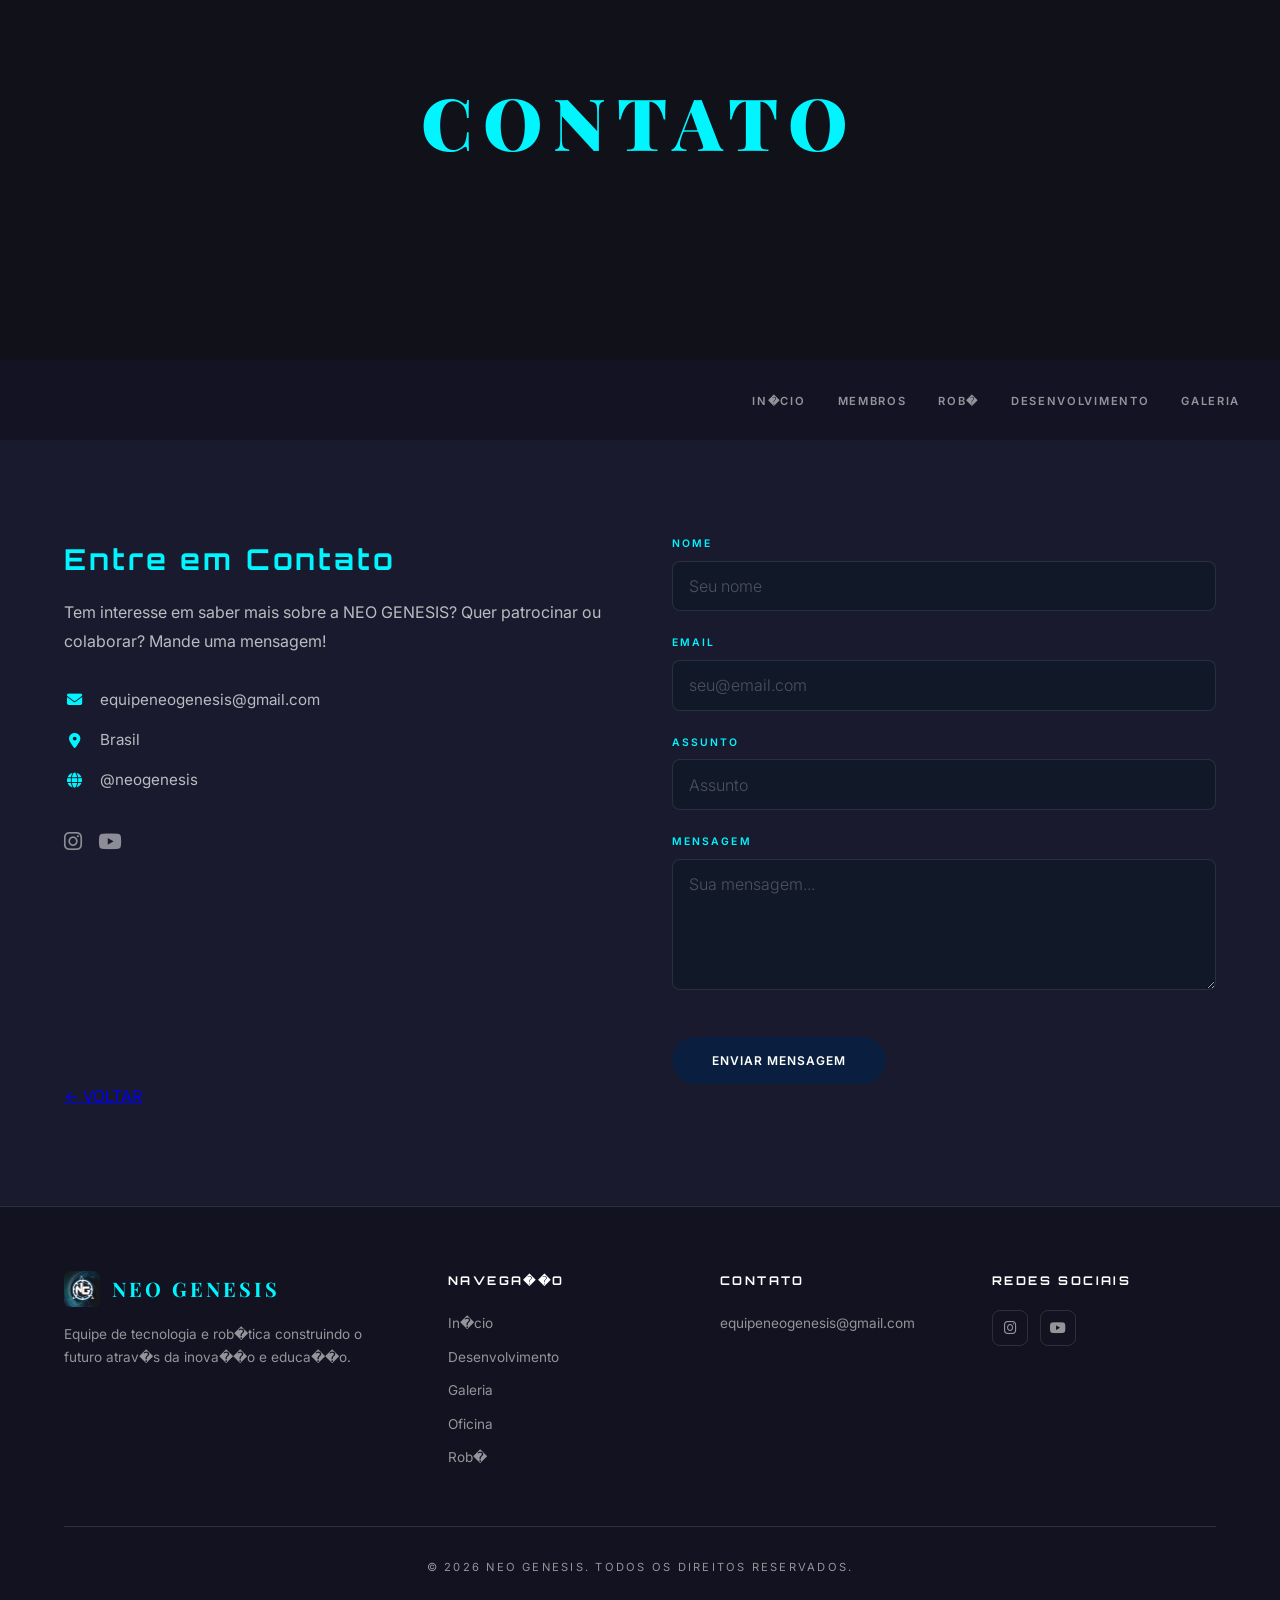
==== pages/contato.html @ 218f6152 "Reapply "refactor: nova estrutura de pastas padrao web" This reverts commit 57675aaec027ed629d80569b" ====
<!DOCTYPE html>
<html lang="pt-BR">
<head>
  <meta charset="UTF-8">
  <meta name="viewport" content="width=device-width, initial-scale=1.0">
  <meta name="description" content="Neo Genesis - Contato">
  <meta property="og:title" content="Neo Genesis">
  <meta property="og:description" content="Equipe de Rob�tica Competitiva">
  <meta property="og:type" content="website">
  <title>NEO GENESIS � Contato</title>
  <link rel="icon" href="../assets/images/logo.jpeg">

  <link rel="preconnect" href="https://fonts.googleapis.com">
  <link rel="preconnect" href="https://fonts.gstatic.com" crossorigin>
  <link rel="preconnect" href="https://cdnjs.cloudflare.com">
  <link href="https://fonts.googleapis.com/css2?family=Playfair+Display:wght@700;900&family=Inter:wght@300;400;600;700&family=Orbitron:wght@400;700;900&family=Exo+2:wght@300;400;600&display=swap" rel="stylesheet">

  <link rel="stylesheet" href="https://cdnjs.cloudflare.com/ajax/libs/font-awesome/6.5.1/css/all.min.css" crossorigin="anonymous">

  <link rel="stylesheet" href="../src/css/inner.css">
  <link rel="stylesheet" href="../src/css/navbar.css">
  <link rel="stylesheet" href="../src/css/contato.css">
</head>
<body>

  <a href="../index.html" class="skip-link">Voltar ao in�cio</a>

  <section class="page-header">
    <div class="page-header-content">
      <h1 data-animate="up">CONTATO</h1>
    </div>
  </section>
  <header class="navbar" id="navbar">
    <div class="navbar-container">
      <nav class="nav-links-wrapper" aria-label="Navega��o principal">
        <ul class="nav-links">
          <li><a href="../index.html" target="_self" class="nav-link">In�cio</a></li>
          <li><a href="membros.html" target="_self" class="nav-link">Membros</a></li>
          <li><a href="robo.html" target="_self" class="nav-link">Rob�</a></li>
          <li><a href="desenvolvimento.html" target="_self" class="nav-link">Desenvolvimento</a></li>
           <li><a href="galeria.html" target="_self" class="nav-link">Galeria</a></li>
        </ul>
      </nav>
      <button class="menu-toggle" id="hamburger" aria-label="Abrir menu" aria-expanded="false">
        <span class="hamburger-icon">?</span>
      </button>
    </div>
  </header>

  <main>
    <section class="page-content">
      <div class="container">
        <div class="contato-layout">
          <div class="contato-info">
            <h2 class="contato-titulo" data-animate="left">Entre em Contato</h2>
            <p class="contato-desc">Tem interesse em saber mais sobre a NEO GENESIS? Quer patrocinar ou colaborar? Mande uma mensagem!</p>
            <div class="contato-detalhes">
              <div class="contato-item">
                <i class="fas fa-envelope"></i>
                <a href="mailto:equipeneogenesis@gmail.com" style="color: inherit; text-decoration: none;">equipeneogenesis@gmail.com</a>
              </div>
              <div class="contato-item">
                <i class="fas fa-map-marker-alt"></i>
                <span>Brasil</span>
              </div>
              <div class="contato-item">
                <i class="fas fa-globe"></i>
                <span>@neogenesis</span>
              </div>
            </div>
            <div class="contato-social">
              <a href="https://www.instagram.com/team.neogenesis/" aria-label="Instagram"><i class="fab fa-instagram"></i></a>
              <a href="#" aria-label="YouTube"><i class="fab fa-youtube"></i></a>
            </div>
          </div>
          <div class="contato-form-wrapper">
            <form class="contact-form" action="https://formsubmit.co/equipeneogenesis@gmail.com" method="POST">
              <input type="hidden" name="_captcha" value="false">
              <input type="hidden" name="_template" value="box">
              <div class="form-group">
                <label for="nome" class="form-label">Nome</label>
                <input type="text" id="nome" name="nome" class="form-input" placeholder="Seu nome" required>
              </div>
              <div class="form-group">
                <label for="email" class="form-label">Email</label>
                <input type="email" id="email" name="email" class="form-input" placeholder="seu@email.com" required>
              </div>
              <div class="form-group">
                <label for="assunto" class="form-label">Assunto</label>
                <input type="text" id="assunto" name="assunto" class="form-input" placeholder="Assunto">
              </div>
              <div class="form-group">
                <label for="mensagem" class="form-label">Mensagem</label>
                <textarea id="mensagem" name="mensagem" class="form-input form-textarea" placeholder="Sua mensagem..." rows="5" required></textarea>
              </div>
              <button type="submit" class="form-btn">ENVIAR MENSAGEM</button>
            </form>
          </div>
        </div>

        <div class="btn-voltar-wrapper">
          <a href="../index.html" class="btn-voltar">&larr; VOLTAR</a>
        </div>
      </div>
    </section>
  </main>

  <script defer src="../src/js/main.js"></script>
  <script defer src="../src/js/navbar.js"></script>
  <script defer src="../src/js/form-contato.js"></script>
    <footer class="footer">
      <div class="container">
        <div class="footer__grid">
          <div class="footer__brand">
            <a href="../index.html" class="footer__logo" aria-label="Ir para o in�cio">
              <img loading="lazy" src="../assets/images/logo.jpeg" alt="NEO GENESIS" class="footer__logo-img">
              <span class="footer__logo-text">NEO GENESIS</span>
            </a>
            <p class="footer__desc">Equipe de tecnologia e rob�tica construindo o futuro atrav�s da inova��o e educa��o.</p>
          </div>
          <nav class="footer__col" aria-label="Links r�pidos">
            <h4 class="footer__title">Navega��o</h4>
            <ul class="footer__list">
              <li><a href="../index.html">In�cio</a></li>
              <li><a href="desenvolvimento.html">Desenvolvimento</a></li>
              <li><a href="galeria.html">Galeria</a></li>
              <li><a href="oficina.html">Oficina</a></li>
              <li><a href="robo.html">Rob�</a></li>
            </ul>
          </nav>
          <div class="footer__col">
            <h4 class="footer__title">Contato</h4>
            <ul class="footer__list">
              <li><a href="mailto:equipeneogenesis@gmail.com">equipeneogenesis@gmail.com</a></li>
            </ul>
          </div>
          <div class="footer__col">
            <h4 class="footer__title">Redes Sociais</h4>
            <div class="footer__social">
              <a href="https://www.instagram.com/team.neogenesis/" aria-label="Instagram" target="_blank" rel="noopener"><i class="fab fa-instagram"></i></a>
              <a href="#" aria-label="YouTube" target="_blank" rel="noopener"><i class="fab fa-youtube"></i></a>
            </div>
          </div>
        </div>
        <div class="footer__bottom">
          <p>&copy; 2026 NEO GENESIS. Todos os direitos reservados.</p>
        </div>
      </div>
    </footer>
</body>
</html>
---- src/css/inner.css ----
@font-face {
  font-family: 'Supercharge';
  src: url('../assets/fonts/supercharge.ttf') format('truetype');
  font-weight: normal;
  font-style: normal;
  font-display: swap;
}

@font-face {
  font-family: 'Supercharge';
  src: url('../assets/fonts/superchargestraight.ttf') format('truetype');
  font-weight: bold;
  font-style: normal;
  font-display: swap;
}

@font-face {
  font-family: 'Supercharge';
  src: url('../assets/fonts/superchargestraight.ttf') format('truetype');
  font-weight: 900;
  font-style: normal;
  font-display: swap;
}

:root {
  --clr-bg: #1a1a2e;
  --clr-bg-alt: #252540;
  --clr-neon: #00f5ff;
  --clr-text: #f0f4f8;
  --clr-text-muted: rgba(255,255,255,0.55);
  --clr-border: rgba(255,255,255,0.12);
  --clr-gray: #3a3a4e;
  --clr-overlay: rgba(20, 20, 35, 0.95);
  --ff-serif: 'Playfair Display', serif;
  --ff-sans: 'Inter', sans-serif;
  --max-w: 1200px;
  --navbar-h: 5rem;
  --gap-md: 3rem;
  --transition-cinematic: 1.2s cubic-bezier(0.19, 1, 0.22, 1);
}

*, *::before, *::after { margin: 0; padding: 0; box-sizing: border-box; }
ul { list-style: none; }
html {
  scroll-behavior: smooth;
  background: var(--clr-bg);
}
body {
  font-family: var(--ff-sans);
  background: var(--clr-bg);
  color: var(--clr-text);
  line-height: 1.6;
  -webkit-font-smoothing: antialiased;
}



.section {
  padding: 6rem 2rem;
  position: relative;
}
.section-content {
  width: min(100% - 4rem, var(--max-w));
  margin: 0 auto;
}
.container {
  width: min(100% - 4rem, var(--max-w));
  margin: 0 auto;
}
.section-title {
  font-family: 'Orbitron', sans-serif;
  font-size: clamp(2rem, 4vw, 2.8rem);
  font-weight: 900;
  color: var(--clr-neon);
  letter-spacing: 0.1em;
  text-transform: uppercase;
  position: relative;
  display: inline-block;
  margin-bottom: 1rem;
}
.section-title::after {
  content: '';
  display: block;
  width: 60px;
  height: 3px;
  background: var(--clr-neon);
  margin-top: 0.75rem;
}

.skip-link {
  position: absolute;
  top: -100%;
  left: 1rem;
  background: var(--clr-neon);
  color: #0a0a0a;
  padding: 0.5rem 1rem;
  z-index: 9999;
  border-radius: 4px;
  font-weight: 700;
  text-decoration: none;
}
.skip-link:focus { top: 1rem; }

/* ===== PAGE HEADER ===== */
.page-header {
  height: 40vh;
  display: flex;
  align-items: center;
  justify-content: center;
  position: relative;
  overflow: hidden;
}
.page-header::before {
  content: '';
  position: absolute;
  top: 0; left: 0; width: 100%; height: 100%;
  background: url('../assets/images/hero-bg.jpeg') center 30%/cover no-repeat;
}
.page-header::after {
  content: '';
  position: absolute;
  top: 0; left: 0; width: 100%; height: 100%;
  background: rgba(10, 10, 10, 0.55);
  z-index: 1;
}
.page-header-content {
  position: relative;
  z-index: 2;
  text-align: center;
}
.page-header-content h1 {
  font-family: 'Supercharge', var(--ff-serif);
  font-size: clamp(2.5rem, 6vw, 4.5rem);
  font-weight: 900;
  color: var(--clr-neon);
  letter-spacing: 0.15em;
}
.page-header + .navbar { position: relative; background: var(--clr-overlay); }
.page-header + .navbar .navbar-container { justify-content: flex-end; }
.page-header + .navbar.scrolled { background: var(--clr-overlay); height: var(--navbar-h); }
.page-content {
  padding: 6rem 2rem;
  min-height: 60vh;
}
.page-content .container {
  width: min(100% - 4rem, var(--max-w));
  margin: 0 auto;
}

/* ===== FOOTER ===== */
.footer {
  padding: 4rem 2rem 2rem;
  border-top: 1px solid var(--clr-border);
  background: rgba(0,0,0,0.3);
}
.footer__grid {
  display: grid;
  grid-template-columns: 1.5fr 1fr 1fr 1fr;
  gap: 3rem;
  max-width: var(--max-w);
  margin: 0 auto;
}
.footer__logo {
  display: flex;
  align-items: center;
  gap: 0.75rem;
  text-decoration: none;
  margin-bottom: 1rem;
}
.footer__logo-text {
  font-family: 'Supercharge', var(--ff-serif);
  font-size: 1.25rem;
  font-weight: 700;
  color: var(--clr-neon);
  letter-spacing: 0.15em;
}
.footer__logo-img {
  width: 36px;
  height: 36px;
  border-radius: 6px;
  object-fit: cover;
}
.footer__desc {
  font-size: 0.85rem;
  color: var(--clr-text-muted);
  line-height: 1.7;
  max-width: 300px;
}
.footer__title {
  font-family: 'Orbitron', sans-serif;
  font-size: 0.75rem;
  font-weight: 700;
  color: #ffffff;
  text-transform: uppercase;
  letter-spacing: 0.2em;
  margin-bottom: 1.25rem;
}
.footer__list { list-style: none; }
.footer__list li { margin-bottom: 0.5rem; }
.footer__list a {
  color: var(--clr-text-muted);
  text-decoration: none;
  font-size: 0.85rem;
  transition: color 0.3s ease;
}
.footer__list a:hover { color: var(--clr-neon); }
.footer__social { display: flex; gap: 12px; }
.footer__social a {
  display: flex;
  align-items: center;
  justify-content: center;
  width: 36px; height: 36px;
  border: 1px solid var(--clr-border);
  border-radius: 8px;
  color: var(--clr-text-muted);
  text-decoration: none;
  transition: all 0.3s ease;
  font-size: 0.9rem;
}
.footer__social a:hover {
  color: var(--clr-neon);
  border-color: var(--clr-neon);
  transform: translateY(-2px);
}
.footer__bottom {
  text-align: center;
  padding-top: 2rem;
  margin-top: 3rem;
  border-top: 1px solid var(--clr-border);
  font-size: 0.7rem;
  letter-spacing: 0.2em;
  color: var(--clr-text-muted);
  text-transform: uppercase;
  max-width: var(--max-w);
  margin-left: auto;
  margin-right: auto;
}

/* ===== CONTACT FORM ===== */
.contact-form { width: 100%; max-width: 480px; }
.form-group { margin-bottom: 1.5rem; }
.form-label { display: block; font-size: 0.65rem; letter-spacing: 0.2em; text-transform: uppercase; color: var(--clr-neon); margin-bottom: 0.5rem; font-weight: 600; }
.form-input { width: 100%; background: #111827; border: 1px solid rgba(255,255,255,0.1); border-radius: 8px; padding: 0.9rem 1rem; color: var(--clr-text); font-family: var(--ff-sans); font-size: 1rem; outline: none; transition: border-color 0.3s ease, box-shadow 0.3s ease; }
.form-input:focus { border-color: var(--clr-neon); box-shadow: 0 0 15px rgba(0, 217, 255, 0.15); }
.form-input::placeholder { color: rgba(255, 255, 255, 0.25); font-weight: 300; }
.form-textarea { resize: vertical; min-height: 80px; }
.form-btn { margin-top: 1rem; border: none; cursor: pointer; background: #0a1f3f; color: #ffffff; border-radius: 50px; padding: 16px 40px; font-size: 0.75rem; font-weight: 600; letter-spacing: 1px; text-transform: uppercase; font-family: 'Inter', sans-serif; transition: all 0.3s ease; }
.form-btn:hover { box-shadow: 0 0 20px rgba(10, 31, 63, 0.6); transform: translateY(-2px); }

/* ===== RESPONSIVE ===== */
@media (max-width: 768px) {
  .page-header { height: 30vh; }
  .page-content { padding: 3rem 1rem; }
  .footer { padding: 3rem 1rem 1.5rem; }
  .footer__grid { grid-template-columns: 1fr; gap: 2rem; }
  .footer__brand { text-align: center; }
  .footer__logo { justify-content: center; }
  .footer__desc { max-width: none; }
}

@media (max-width: 480px) {
  .page-header { height: 25vh; }
  .page-content { padding: 2rem 0.75rem; }
  .container { width: min(100% - 1.5rem, var(--max-w)); }
  .section-title { font-size: 1.4rem; }
  .page-header-content h1 { font-size: 1.8rem; }
  .footer { padding: 2rem 0.75rem 1rem; }
  .footer__grid { gap: 1.5rem; }
  .footer__bottom { font-size: 0.6rem; }
}
---- src/css/navbar.css ----
/* ===== NAVBAR - NEON ===== */
.navbar {
  position: fixed;
  top: 0;
  left: 0;
  width: 100%;
  height: var(--navbar-h);
  z-index: 1000;
  display: flex;
  align-items: center;
  transition: var(--transition-cinematic);
  background: transparent;
}

.navbar.scrolled {
  background: var(--clr-overlay);
  height: 4rem;
}

.navbar-container {
  width: min(100% - 4rem, var(--max-w));
  margin: 0 auto;
  display: flex;
  justify-content: space-between;
  align-items: center;
}

.logo {
  display: flex;
  align-items: center;
  gap: 0.75rem;
  text-decoration: none;
  border-bottom: none;
}

.logo-text {
  font-family: 'Supercharge', var(--ff-serif);
  font-size: 1.2rem;
  font-weight: 900;
  color: #ffffff;
  letter-spacing: 0.2em;
}

.logo-img {
  height: 50px;
  width: auto;
  border-radius: 12px;
  flex-shrink: 0;
}

.nav-links-wrapper {
  display: flex;
  align-items: center;
}

.nav-links {
  display: flex;
  gap: 2rem;
  align-items: center;
}

.menu-toggle {
  display: none;
  background: none;
  border: none;
  color: var(--clr-text);
  font-size: 1.5rem;
  cursor: pointer;
  padding: 0.5rem;
  transition: color 0.3s ease;
}

.menu-toggle:hover {
  color: var(--clr-neon);
}

.hamburger-icon {
  display: block;
}

.nav-link {
  font-size: 0.7rem;
  font-weight: 600;
  letter-spacing: 0.15em;
  text-transform: uppercase;
  color: var(--clr-text-muted);
  text-decoration: none;
  transition: color 0.3s ease, text-shadow 0.3s ease;
  position: relative;
  white-space: nowrap;
}

.nav-link.active {
  color: var(--clr-neon);
  text-shadow: 0 0 15px rgba(0, 217, 255, 0.8), 0 0 30px rgba(0, 217, 255, 0.4);
  animation: pulseGlow 1.5s ease-in-out infinite;
}
.nav-link:hover {
  color: var(--clr-neon);
  text-shadow: 0 0 8px rgba(0, 217, 255, 0.5);
}

@keyframes pulseGlow {
  0%, 100% { text-shadow: 0 0 10px rgba(0, 217, 255, 0.6); }
  50% { text-shadow: 0 0 20px rgba(0, 217, 255, 0.9), 0 0 40px rgba(0, 217, 255, 0.3); }
}

/* Mobile menu styles */
@media (max-width: 768px) {
  .menu-toggle {
    display: block;
    z-index: 1001;
  }

  .nav-links {
    display: none;
    position: fixed;
    top: 0;
    left: 0;
    width: 100%;
    height: 100vh;
    flex-direction: column;
    align-items: center;
    justify-content: center;
    gap: 3rem;
    background: var(--clr-overlay);
    z-index: 1000;
  }

  .nav-links.open { display: flex; }

  .nav-link { font-size: 1.2rem; }
}
---- src/css/contato.css ----
.contato-layout {
  display: grid;
  grid-template-columns: 1fr 1fr;
  gap: 4rem;
  align-items: start;
}
.contato-titulo {
  font-family: 'Orbitron', sans-serif;
  font-size: 1.8rem;
  color: #00f5ff;
  margin-bottom: 1rem;
  letter-spacing: 0.1em;
}
.contato-desc {
  color: rgba(255,255,255,0.7);
  line-height: 1.8;
  margin-bottom: 2rem;
}
.contato-detalhes {
  margin-bottom: 2rem;
}
.contato-item {
  display: flex;
  align-items: center;
  gap: 1rem;
  margin-bottom: 1rem;
  color: rgba(255,255,255,0.7);
  font-size: 0.95rem;
}
.contato-item i {
  color: #00f5ff;
  width: 20px;
  text-align: center;
}
.contato-social {
  display: flex;
  gap: 1rem;
}
.contato-social a {
  color: rgba(255,255,255,0.5);
  font-size: 1.3rem;
  transition: all 0.3s ease;
}
.contato-social a:hover {
  color: #00f5ff;
  transform: scale(1.2);
}
.contato-form-wrapper .contact-form {
  max-width: 100%;
}

.page-header {
  align-items: flex-start;
  padding-top: 4rem;
}

@media (max-width: 768px) {
  .contato-layout {
    grid-template-columns: 1fr;
    gap: 2rem;
  }
  .contato-form-wrapper .contact-form {
    max-width: 100%;
  }
  .contato-social {
    justify-content: center;
  }
  .contato-item {
    justify-content: center;
  }
}

@media (max-width: 480px) {
  .contato-titulo {
    font-size: 1.3rem;
  }
  .contato-desc {
    font-size: 0.85rem;
  }
}
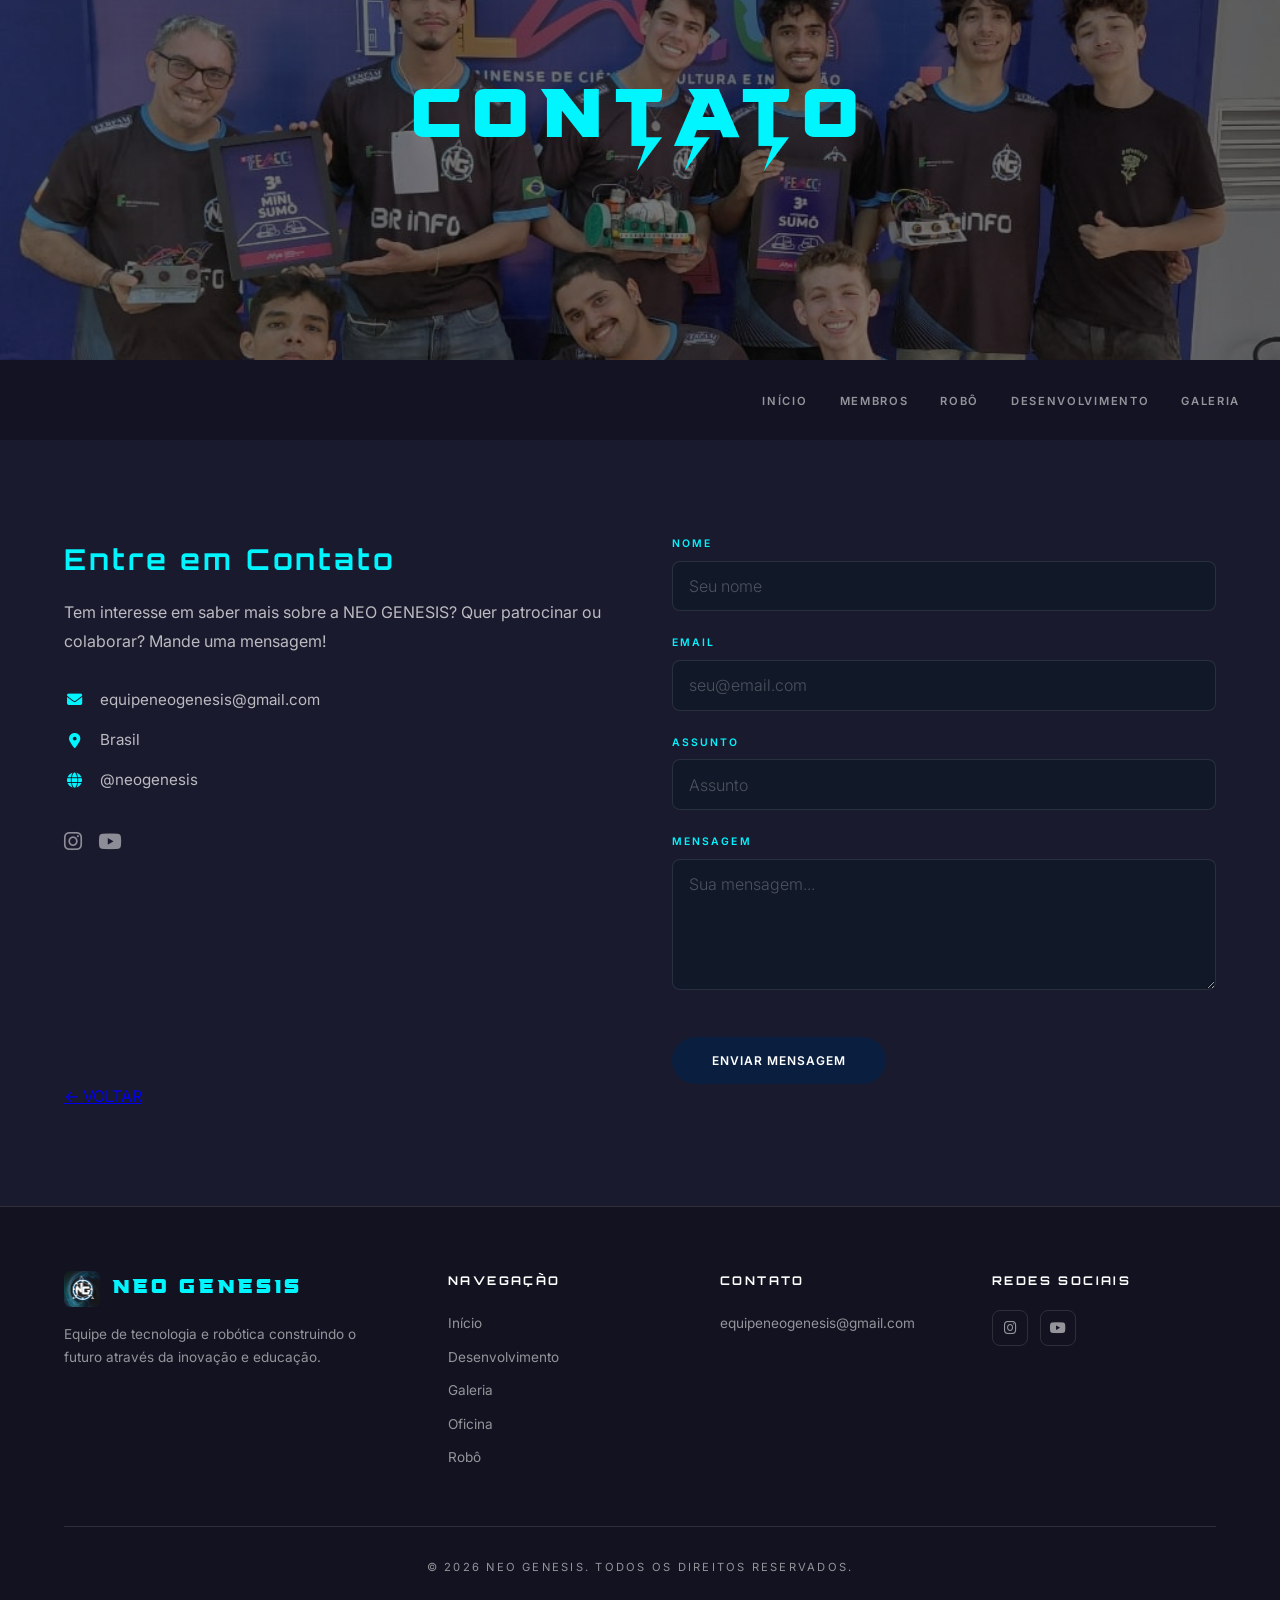
==== commit 4eebd8eb: "Revert "Reapply "refactor: nova estrutura de pastas padrao web"" This reverts commit 218f6152091276d" ====
--- a/pages/contato.html
+++ b/pages/contato.html
@@ -1,14 +1,14 @@
-<!DOCTYPE html>
+﻿<!DOCTYPE html>
 <html lang="pt-BR">
 <head>
   <meta charset="UTF-8">
   <meta name="viewport" content="width=device-width, initial-scale=1.0">
   <meta name="description" content="Neo Genesis - Contato">
   <meta property="og:title" content="Neo Genesis">
-  <meta property="og:description" content="Equipe de Rob�tica Competitiva">
+  <meta property="og:description" content="Equipe de Robótica Competitiva">
   <meta property="og:type" content="website">
-  <title>NEO GENESIS � Contato</title>
-  <link rel="icon" href="../assets/images/logo.jpeg">
+  <title>NEO GENESIS — Contato</title>
+  <link rel="icon" href="../4-recursos/imagens/logo.jpeg">
 
   <link rel="preconnect" href="https://fonts.googleapis.com">
   <link rel="preconnect" href="https://fonts.gstatic.com" crossorigin>
@@ -17,13 +17,13 @@
 
   <link rel="stylesheet" href="https://cdnjs.cloudflare.com/ajax/libs/font-awesome/6.5.1/css/all.min.css" crossorigin="anonymous">
 
-  <link rel="stylesheet" href="../src/css/inner.css">
-  <link rel="stylesheet" href="../src/css/navbar.css">
-  <link rel="stylesheet" href="../src/css/contato.css">
+  <link rel="stylesheet" href="../2-estilos/inner.css">
+  <link rel="stylesheet" href="../2-estilos/navbar.css">
+  <link rel="stylesheet" href="../2-estilos/contato.css">
 </head>
 <body>
 
-  <a href="../index.html" class="skip-link">Voltar ao in�cio</a>
+  <a href="../index.html" class="skip-link">Voltar ao início</a>
 
   <section class="page-header">
     <div class="page-header-content">
@@ -32,17 +32,17 @@
   </section>
   <header class="navbar" id="navbar">
     <div class="navbar-container">
-      <nav class="nav-links-wrapper" aria-label="Navega��o principal">
+      <nav class="nav-links-wrapper" aria-label="Navegação principal">
         <ul class="nav-links">
-          <li><a href="../index.html" target="_self" class="nav-link">In�cio</a></li>
+          <li><a href="../index.html" target="_self" class="nav-link">Início</a></li>
           <li><a href="membros.html" target="_self" class="nav-link">Membros</a></li>
-          <li><a href="robo.html" target="_self" class="nav-link">Rob�</a></li>
+          <li><a href="robo.html" target="_self" class="nav-link">Robô</a></li>
           <li><a href="desenvolvimento.html" target="_self" class="nav-link">Desenvolvimento</a></li>
            <li><a href="galeria.html" target="_self" class="nav-link">Galeria</a></li>
         </ul>
       </nav>
       <button class="menu-toggle" id="hamburger" aria-label="Abrir menu" aria-expanded="false">
-        <span class="hamburger-icon">?</span>
+        <span class="hamburger-icon">☰</span>
       </button>
     </div>
   </header>
@@ -105,27 +105,27 @@
     </section>
   </main>
 
-  <script defer src="../src/js/main.js"></script>
-  <script defer src="../src/js/navbar.js"></script>
-  <script defer src="../src/js/form-contato.js"></script>
+  <script defer src="../3-scripts/main.js"></script>
+  <script defer src="../3-scripts/navbar.js"></script>
+  <script defer src="../3-scripts/form-contato.js"></script>
     <footer class="footer">
       <div class="container">
         <div class="footer__grid">
           <div class="footer__brand">
-            <a href="../index.html" class="footer__logo" aria-label="Ir para o in�cio">
-              <img loading="lazy" src="../assets/images/logo.jpeg" alt="NEO GENESIS" class="footer__logo-img">
+            <a href="../index.html" class="footer__logo" aria-label="Ir para o início">
+              <img loading="lazy" src="../4-recursos/imagens/logo.jpeg" alt="NEO GENESIS" class="footer__logo-img">
               <span class="footer__logo-text">NEO GENESIS</span>
             </a>
-            <p class="footer__desc">Equipe de tecnologia e rob�tica construindo o futuro atrav�s da inova��o e educa��o.</p>
+            <p class="footer__desc">Equipe de tecnologia e robótica construindo o futuro através da inovação e educação.</p>
           </div>
-          <nav class="footer__col" aria-label="Links r�pidos">
-            <h4 class="footer__title">Navega��o</h4>
+          <nav class="footer__col" aria-label="Links rápidos">
+            <h4 class="footer__title">Navegação</h4>
             <ul class="footer__list">
-              <li><a href="../index.html">In�cio</a></li>
+              <li><a href="../index.html">Início</a></li>
               <li><a href="desenvolvimento.html">Desenvolvimento</a></li>
               <li><a href="galeria.html">Galeria</a></li>
               <li><a href="oficina.html">Oficina</a></li>
-              <li><a href="robo.html">Rob�</a></li>
+              <li><a href="robo.html">Robô</a></li>
             </ul>
           </nav>
           <div class="footer__col">
--- a/2-estilos/inner.css
+++ b/2-estilos/inner.css
@@ -0,0 +1,270 @@
+﻿@font-face {
+  font-family: 'Supercharge';
+  src: url('../5-fontes/supercharge.ttf') format('truetype');
+  font-weight: normal;
+  font-style: normal;
+  font-display: swap;
+}
+
+@font-face {
+  font-family: 'Supercharge';
+  src: url('../5-fontes/superchargestraight.ttf') format('truetype');
+  font-weight: bold;
+  font-style: normal;
+  font-display: swap;
+}
+
+@font-face {
+  font-family: 'Supercharge';
+  src: url('../5-fontes/superchargestraight.ttf') format('truetype');
+  font-weight: 900;
+  font-style: normal;
+  font-display: swap;
+}
+
+:root {
+  --clr-bg: #1a1a2e;
+  --clr-bg-alt: #252540;
+  --clr-neon: #00f5ff;
+  --clr-text: #f0f4f8;
+  --clr-text-muted: rgba(255,255,255,0.55);
+  --clr-border: rgba(255,255,255,0.12);
+  --clr-gray: #3a3a4e;
+  --clr-overlay: rgba(20, 20, 35, 0.95);
+  --ff-serif: 'Playfair Display', serif;
+  --ff-sans: 'Inter', sans-serif;
+  --max-w: 1200px;
+  --navbar-h: 5rem;
+  --gap-md: 3rem;
+  --transition-cinematic: 1.2s cubic-bezier(0.19, 1, 0.22, 1);
+}
+
+*, *::before, *::after { margin: 0; padding: 0; box-sizing: border-box; }
+ul { list-style: none; }
+html {
+  scroll-behavior: smooth;
+  background: var(--clr-bg);
+}
+body {
+  font-family: var(--ff-sans);
+  background: var(--clr-bg);
+  color: var(--clr-text);
+  line-height: 1.6;
+  -webkit-font-smoothing: antialiased;
+}
+
+
+
+.section {
+  padding: 6rem 2rem;
+  position: relative;
+}
+.section-content {
+  width: min(100% - 4rem, var(--max-w));
+  margin: 0 auto;
+}
+.container {
+  width: min(100% - 4rem, var(--max-w));
+  margin: 0 auto;
+}
+.section-title {
+  font-family: 'Orbitron', sans-serif;
+  font-size: clamp(2rem, 4vw, 2.8rem);
+  font-weight: 900;
+  color: var(--clr-neon);
+  letter-spacing: 0.1em;
+  text-transform: uppercase;
+  position: relative;
+  display: inline-block;
+  margin-bottom: 1rem;
+}
+.section-title::after {
+  content: '';
+  display: block;
+  width: 60px;
+  height: 3px;
+  background: var(--clr-neon);
+  margin-top: 0.75rem;
+}
+
+.skip-link {
+  position: absolute;
+  top: -100%;
+  left: 1rem;
+  background: var(--clr-neon);
+  color: #0a0a0a;
+  padding: 0.5rem 1rem;
+  z-index: 9999;
+  border-radius: 4px;
+  font-weight: 700;
+  text-decoration: none;
+}
+.skip-link:focus { top: 1rem; }
+
+/* ===== PAGE HEADER ===== */
+.page-header {
+  height: 40vh;
+  display: flex;
+  align-items: center;
+  justify-content: center;
+  position: relative;
+  overflow: hidden;
+}
+.page-header::before {
+  content: '';
+  position: absolute;
+  top: 0; left: 0; width: 100%; height: 100%;
+  background: url('../4-recursos/imagens/hero-bg.jpeg') center 30%/cover no-repeat;
+}
+.page-header::after {
+  content: '';
+  position: absolute;
+  top: 0; left: 0; width: 100%; height: 100%;
+  background: rgba(10, 10, 10, 0.55);
+  z-index: 1;
+}
+.page-header-content {
+  position: relative;
+  z-index: 2;
+  text-align: center;
+}
+.page-header-content h1 {
+  font-family: 'Supercharge', var(--ff-serif);
+  font-size: clamp(2.5rem, 6vw, 4.5rem);
+  font-weight: 900;
+  color: var(--clr-neon);
+  letter-spacing: 0.15em;
+}
+.page-header + .navbar { position: relative; background: var(--clr-overlay); }
+.page-header + .navbar .navbar-container { justify-content: flex-end; }
+.page-header + .navbar.scrolled { background: var(--clr-overlay); height: var(--navbar-h); }
+.page-content {
+  padding: 6rem 2rem;
+  min-height: 60vh;
+}
+.page-content .container {
+  width: min(100% - 4rem, var(--max-w));
+  margin: 0 auto;
+}
+
+/* ===== FOOTER ===== */
+.footer {
+  padding: 4rem 2rem 2rem;
+  border-top: 1px solid var(--clr-border);
+  background: rgba(0,0,0,0.3);
+}
+.footer__grid {
+  display: grid;
+  grid-template-columns: 1.5fr 1fr 1fr 1fr;
+  gap: 3rem;
+  max-width: var(--max-w);
+  margin: 0 auto;
+}
+.footer__logo {
+  display: flex;
+  align-items: center;
+  gap: 0.75rem;
+  text-decoration: none;
+  margin-bottom: 1rem;
+}
+.footer__logo-text {
+  font-family: 'Supercharge', var(--ff-serif);
+  font-size: 1.25rem;
+  font-weight: 700;
+  color: var(--clr-neon);
+  letter-spacing: 0.15em;
+}
+.footer__logo-img {
+  width: 36px;
+  height: 36px;
+  border-radius: 6px;
+  object-fit: cover;
+}
+.footer__desc {
+  font-size: 0.85rem;
+  color: var(--clr-text-muted);
+  line-height: 1.7;
+  max-width: 300px;
+}
+.footer__title {
+  font-family: 'Orbitron', sans-serif;
+  font-size: 0.75rem;
+  font-weight: 700;
+  color: #ffffff;
+  text-transform: uppercase;
+  letter-spacing: 0.2em;
+  margin-bottom: 1.25rem;
+}
+.footer__list { list-style: none; }
+.footer__list li { margin-bottom: 0.5rem; }
+.footer__list a {
+  color: var(--clr-text-muted);
+  text-decoration: none;
+  font-size: 0.85rem;
+  transition: color 0.3s ease;
+}
+.footer__list a:hover { color: var(--clr-neon); }
+.footer__social { display: flex; gap: 12px; }
+.footer__social a {
+  display: flex;
+  align-items: center;
+  justify-content: center;
+  width: 36px; height: 36px;
+  border: 1px solid var(--clr-border);
+  border-radius: 8px;
+  color: var(--clr-text-muted);
+  text-decoration: none;
+  transition: all 0.3s ease;
+  font-size: 0.9rem;
+}
+.footer__social a:hover {
+  color: var(--clr-neon);
+  border-color: var(--clr-neon);
+  transform: translateY(-2px);
+}
+.footer__bottom {
+  text-align: center;
+  padding-top: 2rem;
+  margin-top: 3rem;
+  border-top: 1px solid var(--clr-border);
+  font-size: 0.7rem;
+  letter-spacing: 0.2em;
+  color: var(--clr-text-muted);
+  text-transform: uppercase;
+  max-width: var(--max-w);
+  margin-left: auto;
+  margin-right: auto;
+}
+
+/* ===== CONTACT FORM ===== */
+.contact-form { width: 100%; max-width: 480px; }
+.form-group { margin-bottom: 1.5rem; }
+.form-label { display: block; font-size: 0.65rem; letter-spacing: 0.2em; text-transform: uppercase; color: var(--clr-neon); margin-bottom: 0.5rem; font-weight: 600; }
+.form-input { width: 100%; background: #111827; border: 1px solid rgba(255,255,255,0.1); border-radius: 8px; padding: 0.9rem 1rem; color: var(--clr-text); font-family: var(--ff-sans); font-size: 1rem; outline: none; transition: border-color 0.3s ease, box-shadow 0.3s ease; }
+.form-input:focus { border-color: var(--clr-neon); box-shadow: 0 0 15px rgba(0, 217, 255, 0.15); }
+.form-input::placeholder { color: rgba(255, 255, 255, 0.25); font-weight: 300; }
+.form-textarea { resize: vertical; min-height: 80px; }
+.form-btn { margin-top: 1rem; border: none; cursor: pointer; background: #0a1f3f; color: #ffffff; border-radius: 50px; padding: 16px 40px; font-size: 0.75rem; font-weight: 600; letter-spacing: 1px; text-transform: uppercase; font-family: 'Inter', sans-serif; transition: all 0.3s ease; }
+.form-btn:hover { box-shadow: 0 0 20px rgba(10, 31, 63, 0.6); transform: translateY(-2px); }
+
+/* ===== RESPONSIVE ===== */
+@media (max-width: 768px) {
+  .page-header { height: 30vh; }
+  .page-content { padding: 3rem 1rem; }
+  .footer { padding: 3rem 1rem 1.5rem; }
+  .footer__grid { grid-template-columns: 1fr; gap: 2rem; }
+  .footer__brand { text-align: center; }
+  .footer__logo { justify-content: center; }
+  .footer__desc { max-width: none; }
+}
+
+@media (max-width: 480px) {
+  .page-header { height: 25vh; }
+  .page-content { padding: 2rem 0.75rem; }
+  .container { width: min(100% - 1.5rem, var(--max-w)); }
+  .section-title { font-size: 1.4rem; }
+  .page-header-content h1 { font-size: 1.8rem; }
+  .footer { padding: 2rem 0.75rem 1rem; }
+  .footer__grid { gap: 1.5rem; }
+  .footer__bottom { font-size: 0.6rem; }
+}
--- a/2-estilos/navbar.css
+++ b/2-estilos/navbar.css
@@ -0,0 +1,133 @@
+﻿/* ===== NAVBAR - NEON ===== */
+.navbar {
+  position: fixed;
+  top: 0;
+  left: 0;
+  width: 100%;
+  height: var(--navbar-h);
+  z-index: 1000;
+  display: flex;
+  align-items: center;
+  transition: var(--transition-cinematic);
+  background: transparent;
+}
+
+.navbar.scrolled {
+  background: var(--clr-overlay);
+  height: 4rem;
+}
+
+.navbar-container {
+  width: min(100% - 4rem, var(--max-w));
+  margin: 0 auto;
+  display: flex;
+  justify-content: space-between;
+  align-items: center;
+}
+
+.logo {
+  display: flex;
+  align-items: center;
+  gap: 0.75rem;
+  text-decoration: none;
+  border-bottom: none;
+}
+
+.logo-text {
+  font-family: 'Supercharge', var(--ff-serif);
+  font-size: 1.2rem;
+  font-weight: 900;
+  color: #ffffff;
+  letter-spacing: 0.2em;
+}
+
+.logo-img {
+  height: 50px;
+  width: auto;
+  border-radius: 12px;
+  flex-shrink: 0;
+}
+
+.nav-links-wrapper {
+  display: flex;
+  align-items: center;
+}
+
+.nav-links {
+  display: flex;
+  gap: 2rem;
+  align-items: center;
+}
+
+.menu-toggle {
+  display: none;
+  background: none;
+  border: none;
+  color: var(--clr-text);
+  font-size: 1.5rem;
+  cursor: pointer;
+  padding: 0.5rem;
+  transition: color 0.3s ease;
+}
+
+.menu-toggle:hover {
+  color: var(--clr-neon);
+}
+
+.hamburger-icon {
+  display: block;
+}
+
+.nav-link {
+  font-size: 0.7rem;
+  font-weight: 600;
+  letter-spacing: 0.15em;
+  text-transform: uppercase;
+  color: var(--clr-text-muted);
+  text-decoration: none;
+  transition: color 0.3s ease, text-shadow 0.3s ease;
+  position: relative;
+  white-space: nowrap;
+}
+
+.nav-link.active {
+  color: var(--clr-neon);
+  text-shadow: 0 0 15px rgba(0, 217, 255, 0.8), 0 0 30px rgba(0, 217, 255, 0.4);
+  animation: pulseGlow 1.5s ease-in-out infinite;
+}
+.nav-link:hover {
+  color: var(--clr-neon);
+  text-shadow: 0 0 8px rgba(0, 217, 255, 0.5);
+}
+
+@keyframes pulseGlow {
+  0%, 100% { text-shadow: 0 0 10px rgba(0, 217, 255, 0.6); }
+  50% { text-shadow: 0 0 20px rgba(0, 217, 255, 0.9), 0 0 40px rgba(0, 217, 255, 0.3); }
+}
+
+/* Mobile menu styles */
+@media (max-width: 768px) {
+  .menu-toggle {
+    display: block;
+    z-index: 1001;
+  }
+
+  .nav-links {
+    display: none;
+    position: fixed;
+    top: 0;
+    left: 0;
+    width: 100%;
+    height: 100vh;
+    flex-direction: column;
+    align-items: center;
+    justify-content: center;
+    gap: 3rem;
+    background: var(--clr-overlay);
+    z-index: 1000;
+  }
+
+  .nav-links.open { display: flex; }
+
+  .nav-link { font-size: 1.2rem; }
+}
--- a/2-estilos/contato.css
+++ b/2-estilos/contato.css
@@ -0,0 +1,80 @@
+﻿.contato-layout {
+  display: grid;
+  grid-template-columns: 1fr 1fr;
+  gap: 4rem;
+  align-items: start;
+}
+.contato-titulo {
+  font-family: 'Orbitron', sans-serif;
+  font-size: 1.8rem;
+  color: #00f5ff;
+  margin-bottom: 1rem;
+  letter-spacing: 0.1em;
+}
+.contato-desc {
+  color: rgba(255,255,255,0.7);
+  line-height: 1.8;
+  margin-bottom: 2rem;
+}
+.contato-detalhes {
+  margin-bottom: 2rem;
+}
+.contato-item {
+  display: flex;
+  align-items: center;
+  gap: 1rem;
+  margin-bottom: 1rem;
+  color: rgba(255,255,255,0.7);
+  font-size: 0.95rem;
+}
+.contato-item i {
+  color: #00f5ff;
+  width: 20px;
+  text-align: center;
+}
+.contato-social {
+  display: flex;
+  gap: 1rem;
+}
+.contato-social a {
+  color: rgba(255,255,255,0.5);
+  font-size: 1.3rem;
+  transition: all 0.3s ease;
+}
+.contato-social a:hover {
+  color: #00f5ff;
+  transform: scale(1.2);
+}
+.contato-form-wrapper .contact-form {
+  max-width: 100%;
+}
+
+.page-header {
+  align-items: flex-start;
+  padding-top: 4rem;
+}
+
+@media (max-width: 768px) {
+  .contato-layout {
+    grid-template-columns: 1fr;
+    gap: 2rem;
+  }
+  .contato-form-wrapper .contact-form {
+    max-width: 100%;
+  }
+  .contato-social {
+    justify-content: center;
+  }
+  .contato-item {
+    justify-content: center;
+  }
+}
+
+@media (max-width: 480px) {
+  .contato-titulo {
+    font-size: 1.3rem;
+  }
+  .contato-desc {
+    font-size: 0.85rem;
+  }
+}
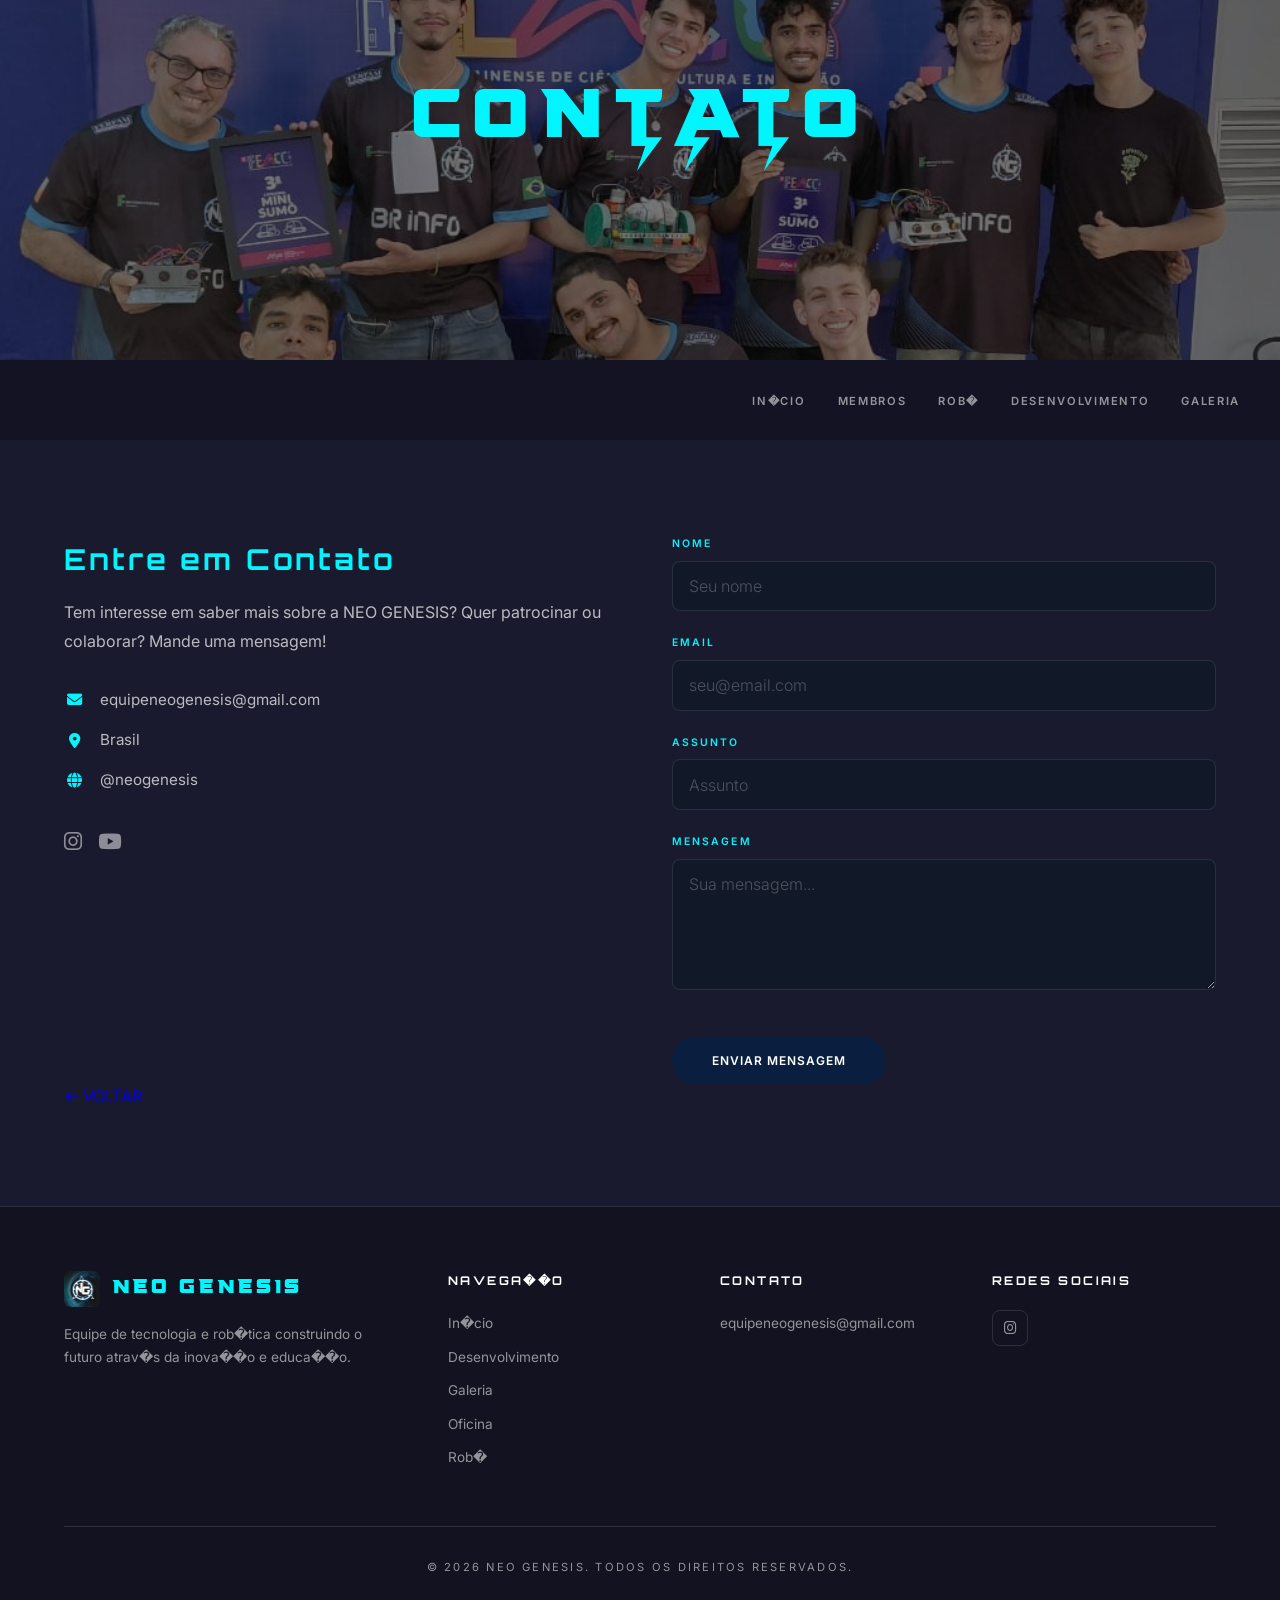
==== commit 6b02360e: "fix: sr-only CSS, YouTube removido, projetos data-driven, alt text, console.log" ====
--- a/pages/contato.html
+++ b/pages/contato.html
@@ -1,14 +1,22 @@
-﻿<!DOCTYPE html>
+<!DOCTYPE html>
 <html lang="pt-BR">
 <head>
   <meta charset="UTF-8">
   <meta name="viewport" content="width=device-width, initial-scale=1.0">
-  <meta name="description" content="Neo Genesis - Contato">
-  <meta property="og:title" content="Neo Genesis">
-  <meta property="og:description" content="Equipe de Robótica Competitiva">
+  <title>NEO GENESIS � Contato</title>
+  <meta property="og:title" content="Contato � NEO GENESIS">
+  <meta property="og:description" content="Entre em contato com a equipe de rob�tica NEO GENESIS do IFTO Campus Palmas.">
+  <meta property="og:image" content="https://equipeneogenesis-crypto.github.io/EquipeNeoGenesis.github.io/4-recursos/imagens/site/hero-bg.jpeg">
+  <meta property="og:url" content="https://equipeneogenesis-crypto.github.io/EquipeNeoGenesis.github.io/pages/contato.html">
   <meta property="og:type" content="website">
-  <title>NEO GENESIS — Contato</title>
-  <link rel="icon" href="../4-recursos/imagens/logo.jpeg">
+  <meta property="og:site_name" content="NEO GENESIS">
+  <meta name="twitter:card" content="summary_large_image">
+  <meta name="twitter:title" content="Contato � NEO GENESIS">
+  <meta name="twitter:description" content="Entre em contato com a equipe de rob�tica NEO GENESIS do IFTO Campus Palmas.">
+  <meta name="twitter:image" content="https://equipeneogenesis-crypto.github.io/EquipeNeoGenesis.github.io/4-recursos/imagens/site/hero-bg.jpeg">
+  <meta name="keywords" content="contato, NEO GENESIS, rob�tica, IFTO, Palmas">
+  <meta name="author" content="NEO GENESIS">
+  <link rel="icon" href="../4-recursos/imagens/site/logo.jpeg">
 
   <link rel="preconnect" href="https://fonts.googleapis.com">
   <link rel="preconnect" href="https://fonts.gstatic.com" crossorigin>
@@ -23,7 +31,7 @@
 </head>
 <body>
 
-  <a href="../index.html" class="skip-link">Voltar ao início</a>
+  <a href="../index.html" class="skip-link">Voltar ao in�cio</a>
 
   <section class="page-header">
     <div class="page-header-content">
@@ -32,17 +40,17 @@
   </section>
   <header class="navbar" id="navbar">
     <div class="navbar-container">
-      <nav class="nav-links-wrapper" aria-label="Navegação principal">
+      <nav class="nav-links-wrapper" aria-label="Navega��o principal">
         <ul class="nav-links">
-          <li><a href="../index.html" target="_self" class="nav-link">Início</a></li>
-          <li><a href="membros.html" target="_self" class="nav-link">Membros</a></li>
-          <li><a href="robo.html" target="_self" class="nav-link">Robô</a></li>
-          <li><a href="desenvolvimento.html" target="_self" class="nav-link">Desenvolvimento</a></li>
-           <li><a href="galeria.html" target="_self" class="nav-link">Galeria</a></li>
+          <li><a href="../index.html" class="nav-link">In�cio</a></li>
+          <li><a href="membros.html" class="nav-link">Membros</a></li>
+          <li><a href="robo.html" class="nav-link">Rob�</a></li>
+          <li><a href="desenvolvimento.html" class="nav-link">Desenvolvimento</a></li>
+           <li><a href="galeria.html" class="nav-link">Galeria</a></li>
         </ul>
       </nav>
       <button class="menu-toggle" id="hamburger" aria-label="Abrir menu" aria-expanded="false">
-        <span class="hamburger-icon">☰</span>
+        <span class="hamburger-icon">?</span>
       </button>
     </div>
   </header>
@@ -112,20 +120,20 @@
       <div class="container">
         <div class="footer__grid">
           <div class="footer__brand">
-            <a href="../index.html" class="footer__logo" aria-label="Ir para o início">
-              <img loading="lazy" src="../4-recursos/imagens/logo.jpeg" alt="NEO GENESIS" class="footer__logo-img">
+            <a href="../index.html" class="footer__logo" aria-label="Ir para o in�cio">
+              <img loading="lazy" src="../4-recursos/imagens/site/logo.jpeg" alt="NEO GENESIS" class="footer__logo-img">
               <span class="footer__logo-text">NEO GENESIS</span>
             </a>
-            <p class="footer__desc">Equipe de tecnologia e robótica construindo o futuro através da inovação e educação.</p>
+            <p class="footer__desc">Equipe de tecnologia e rob�tica construindo o futuro atrav�s da inova��o e educa��o.</p>
           </div>
-          <nav class="footer__col" aria-label="Links rápidos">
-            <h4 class="footer__title">Navegação</h4>
+          <nav class="footer__col" aria-label="Links r�pidos">
+            <h4 class="footer__title">Navega��o</h4>
             <ul class="footer__list">
-              <li><a href="../index.html">Início</a></li>
+              <li><a href="../index.html">In�cio</a></li>
               <li><a href="desenvolvimento.html">Desenvolvimento</a></li>
               <li><a href="galeria.html">Galeria</a></li>
               <li><a href="oficina.html">Oficina</a></li>
-              <li><a href="robo.html">Robô</a></li>
+              <li><a href="robo.html">Rob�</a></li>
             </ul>
           </nav>
           <div class="footer__col">
@@ -138,7 +146,6 @@
             <h4 class="footer__title">Redes Sociais</h4>
             <div class="footer__social">
               <a href="https://www.instagram.com/team.neogenesis/" aria-label="Instagram" target="_blank" rel="noopener"><i class="fab fa-instagram"></i></a>
-              <a href="#" aria-label="YouTube" target="_blank" rel="noopener"><i class="fab fa-youtube"></i></a>
             </div>
           </div>
         </div>
@@ -150,3 +157,4 @@
 </body>
 </html>
 
+
--- a/2-estilos/inner.css
+++ b/2-estilos/inner.css
@@ -1,26 +1,4 @@
-﻿@font-face {
-  font-family: 'Supercharge';
-  src: url('../5-fontes/supercharge.ttf') format('truetype');
-  font-weight: normal;
-  font-style: normal;
-  font-display: swap;
-}
-
-@font-face {
-  font-family: 'Supercharge';
-  src: url('../5-fontes/superchargestraight.ttf') format('truetype');
-  font-weight: bold;
-  font-style: normal;
-  font-display: swap;
-}
-
-@font-face {
-  font-family: 'Supercharge';
-  src: url('../5-fontes/superchargestraight.ttf') format('truetype');
-  font-weight: 900;
-  font-style: normal;
-  font-display: swap;
-}
+﻿@import url('fonts.css');
 
 :root {
   --clr-bg: #1a1a2e;
@@ -114,7 +92,7 @@
   content: '';
   position: absolute;
   top: 0; left: 0; width: 100%; height: 100%;
-  background: url('../4-recursos/imagens/hero-bg.jpeg') center 30%/cover no-repeat;
+  background: url('../4-recursos/imagens/site/hero-bg.jpeg') center 30%/cover no-repeat;
 }
 .page-header::after {
   content: '';
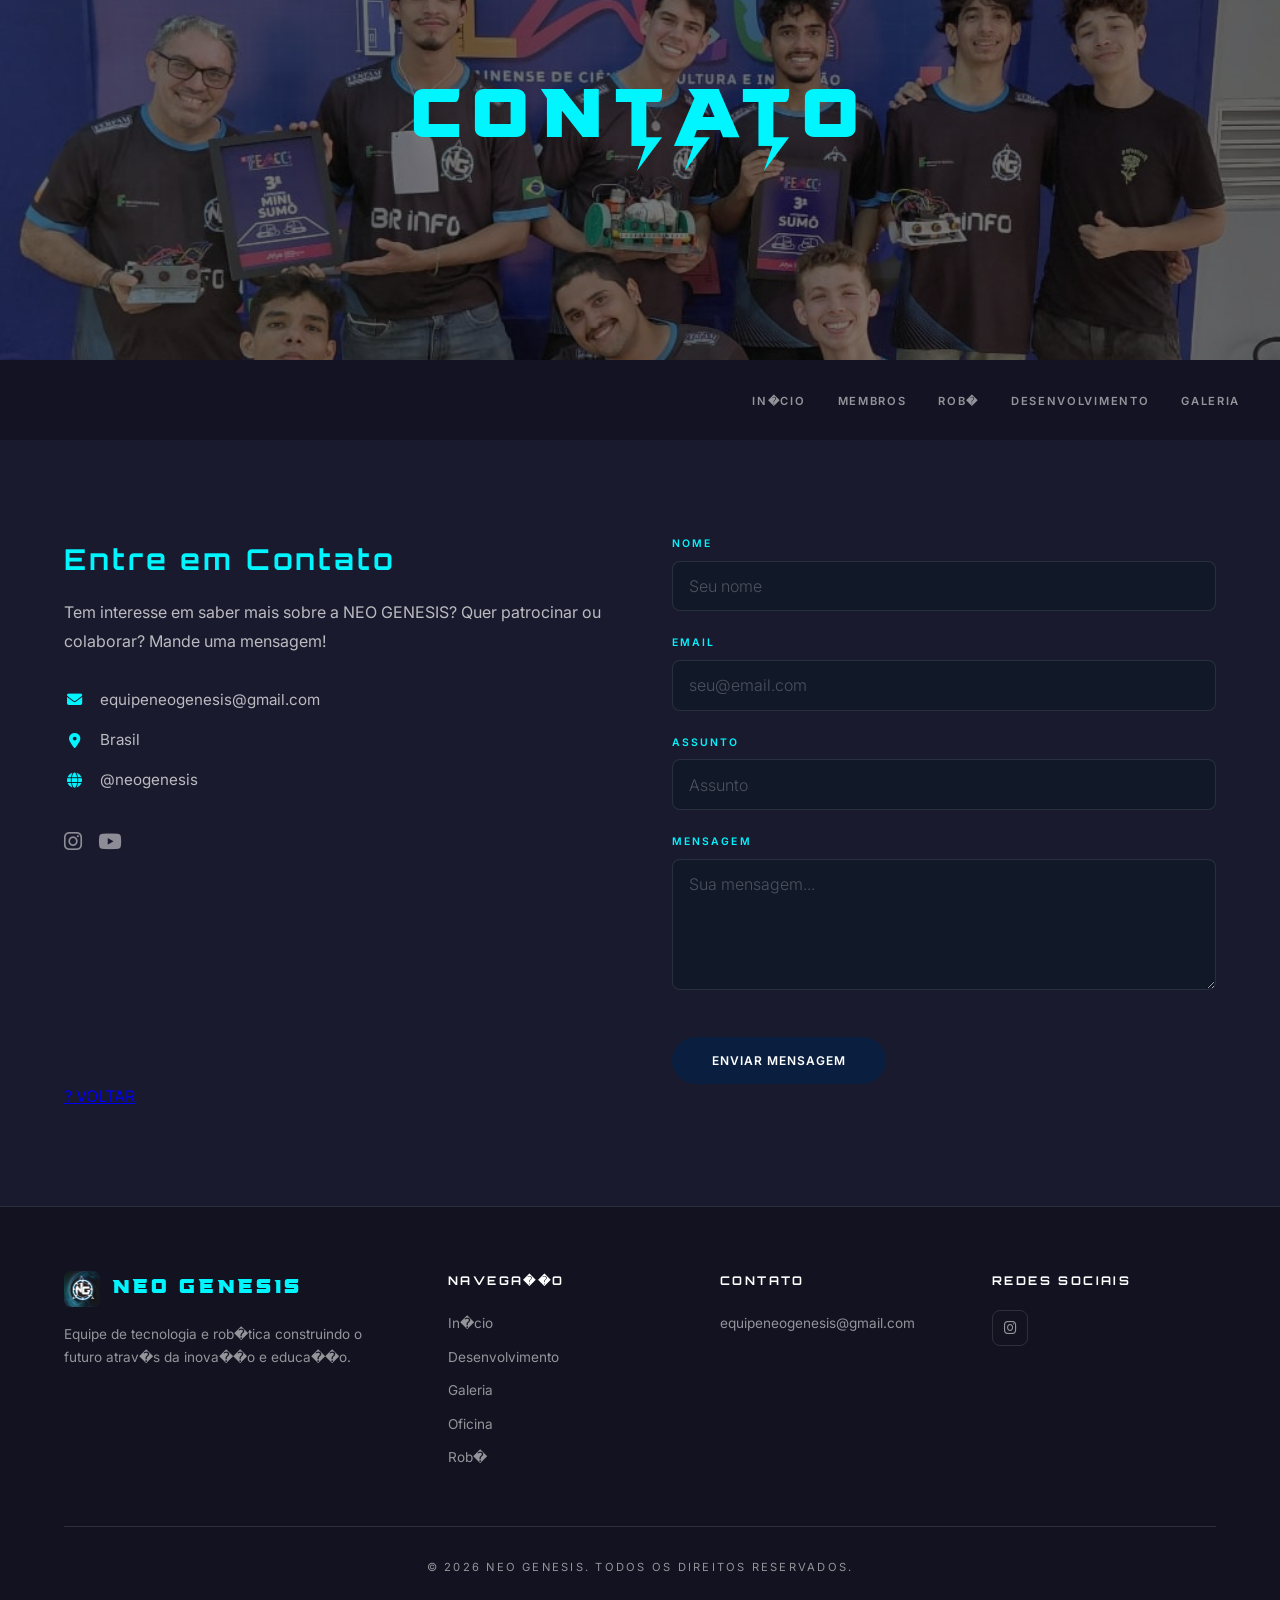
==== commit 43135ce2: "refactor: ajustes baixos - defer Three.js, medalhas FA, skip-link, console.warn 3D, limpeza" ====
--- a/pages/contato.html
+++ b/pages/contato.html
@@ -31,7 +31,7 @@
 </head>
 <body>
 
-  <a href="../index.html" class="skip-link">Voltar ao in�cio</a>
+  <a href="#main" class="skip-link">Voltar ao in�cio</a>
 
   <section class="page-header">
     <div class="page-header-content">
@@ -55,7 +55,7 @@
     </div>
   </header>
 
-  <main>
+  <main id="main">
     <section class="page-content">
       <div class="container">
         <div class="contato-layout">
@@ -107,7 +107,7 @@
         </div>
 
         <div class="btn-voltar-wrapper">
-          <a href="../index.html" class="btn-voltar">&larr; VOLTAR</a>
+          <a href="../index.html" class="btn-voltar">? VOLTAR</a>
         </div>
       </div>
     </section>
@@ -158,3 +158,6 @@
 </html>
 
 
+
+
+
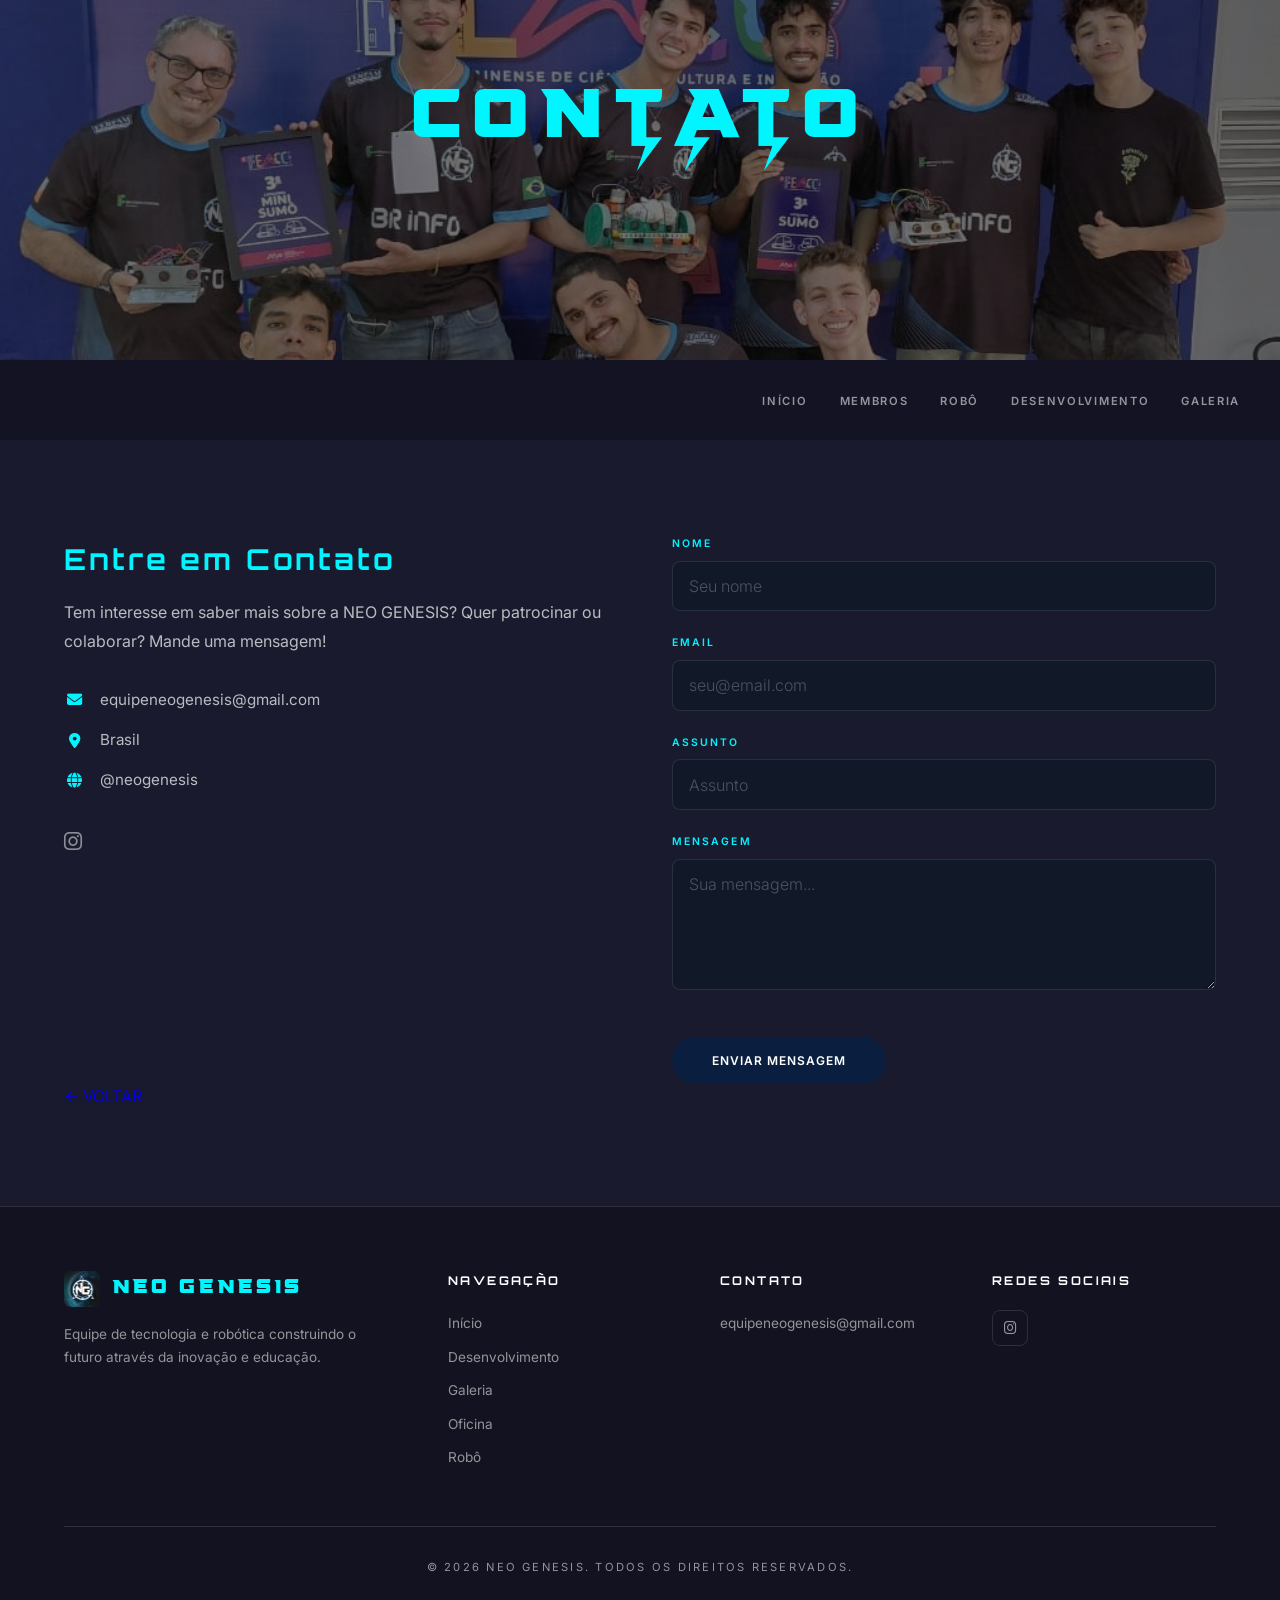
==== commit 826987e4: "fix: restaura encoding UTF-8 e reaplica mudanças Corrupção de encoding nos commits 6b02360 e 43135ce" ====
--- a/pages/contato.html
+++ b/pages/contato.html
@@ -1,20 +1,20 @@
-<!DOCTYPE html>
+﻿<!DOCTYPE html>
 <html lang="pt-BR">
 <head>
   <meta charset="UTF-8">
   <meta name="viewport" content="width=device-width, initial-scale=1.0">
-  <title>NEO GENESIS � Contato</title>
-  <meta property="og:title" content="Contato � NEO GENESIS">
-  <meta property="og:description" content="Entre em contato com a equipe de rob�tica NEO GENESIS do IFTO Campus Palmas.">
+  <title>NEO GENESIS — Contato</title>
+  <meta property="og:title" content="Contato — NEO GENESIS">
+  <meta property="og:description" content="Entre em contato com a equipe de robótica NEO GENESIS do IFTO Campus Palmas.">
   <meta property="og:image" content="https://equipeneogenesis-crypto.github.io/EquipeNeoGenesis.github.io/4-recursos/imagens/site/hero-bg.jpeg">
   <meta property="og:url" content="https://equipeneogenesis-crypto.github.io/EquipeNeoGenesis.github.io/pages/contato.html">
   <meta property="og:type" content="website">
   <meta property="og:site_name" content="NEO GENESIS">
   <meta name="twitter:card" content="summary_large_image">
-  <meta name="twitter:title" content="Contato � NEO GENESIS">
-  <meta name="twitter:description" content="Entre em contato com a equipe de rob�tica NEO GENESIS do IFTO Campus Palmas.">
+  <meta name="twitter:title" content="Contato — NEO GENESIS">
+  <meta name="twitter:description" content="Entre em contato com a equipe de robótica NEO GENESIS do IFTO Campus Palmas.">
   <meta name="twitter:image" content="https://equipeneogenesis-crypto.github.io/EquipeNeoGenesis.github.io/4-recursos/imagens/site/hero-bg.jpeg">
-  <meta name="keywords" content="contato, NEO GENESIS, rob�tica, IFTO, Palmas">
+  <meta name="keywords" content="contato, NEO GENESIS, robótica, IFTO, Palmas">
   <meta name="author" content="NEO GENESIS">
   <link rel="icon" href="../4-recursos/imagens/site/logo.jpeg">
 
@@ -31,7 +31,7 @@
 </head>
 <body>
 
-  <a href="#main" class="skip-link">Voltar ao in�cio</a>
+  <a href="#main" class="skip-link">Voltar ao início</a>
 
   <section class="page-header">
     <div class="page-header-content">
@@ -40,17 +40,17 @@
   </section>
   <header class="navbar" id="navbar">
     <div class="navbar-container">
-      <nav class="nav-links-wrapper" aria-label="Navega��o principal">
+      <nav class="nav-links-wrapper" aria-label="Navegação principal">
         <ul class="nav-links">
-          <li><a href="../index.html" class="nav-link">In�cio</a></li>
+          <li><a href="../index.html" class="nav-link">Início</a></li>
           <li><a href="membros.html" class="nav-link">Membros</a></li>
-          <li><a href="robo.html" class="nav-link">Rob�</a></li>
+          <li><a href="robo.html" class="nav-link">Robô</a></li>
           <li><a href="desenvolvimento.html" class="nav-link">Desenvolvimento</a></li>
            <li><a href="galeria.html" class="nav-link">Galeria</a></li>
         </ul>
       </nav>
       <button class="menu-toggle" id="hamburger" aria-label="Abrir menu" aria-expanded="false">
-        <span class="hamburger-icon">?</span>
+        <span class="hamburger-icon">☰</span>
       </button>
     </div>
   </header>
@@ -78,7 +78,6 @@
             </div>
             <div class="contato-social">
               <a href="https://www.instagram.com/team.neogenesis/" aria-label="Instagram"><i class="fab fa-instagram"></i></a>
-              <a href="#" aria-label="YouTube"><i class="fab fa-youtube"></i></a>
             </div>
           </div>
           <div class="contato-form-wrapper">
@@ -107,7 +106,7 @@
         </div>
 
         <div class="btn-voltar-wrapper">
-          <a href="../index.html" class="btn-voltar">? VOLTAR</a>
+          <a href="../index.html" class="btn-voltar">← VOLTAR</a>
         </div>
       </div>
     </section>
@@ -120,20 +119,20 @@
       <div class="container">
         <div class="footer__grid">
           <div class="footer__brand">
-            <a href="../index.html" class="footer__logo" aria-label="Ir para o in�cio">
+            <a href="../index.html" class="footer__logo" aria-label="Ir para o início">
               <img loading="lazy" src="../4-recursos/imagens/site/logo.jpeg" alt="NEO GENESIS" class="footer__logo-img">
               <span class="footer__logo-text">NEO GENESIS</span>
             </a>
-            <p class="footer__desc">Equipe de tecnologia e rob�tica construindo o futuro atrav�s da inova��o e educa��o.</p>
+            <p class="footer__desc">Equipe de tecnologia e robótica construindo o futuro através da inovação e educação.</p>
           </div>
-          <nav class="footer__col" aria-label="Links r�pidos">
-            <h4 class="footer__title">Navega��o</h4>
+          <nav class="footer__col" aria-label="Links rápidos">
+            <h4 class="footer__title">Navegação</h4>
             <ul class="footer__list">
-              <li><a href="../index.html">In�cio</a></li>
+              <li><a href="../index.html">Início</a></li>
               <li><a href="desenvolvimento.html">Desenvolvimento</a></li>
               <li><a href="galeria.html">Galeria</a></li>
               <li><a href="oficina.html">Oficina</a></li>
-              <li><a href="robo.html">Rob�</a></li>
+              <li><a href="robo.html">Robô</a></li>
             </ul>
           </nav>
           <div class="footer__col">
@@ -157,7 +156,3 @@
 </body>
 </html>
 
-
-
-
-
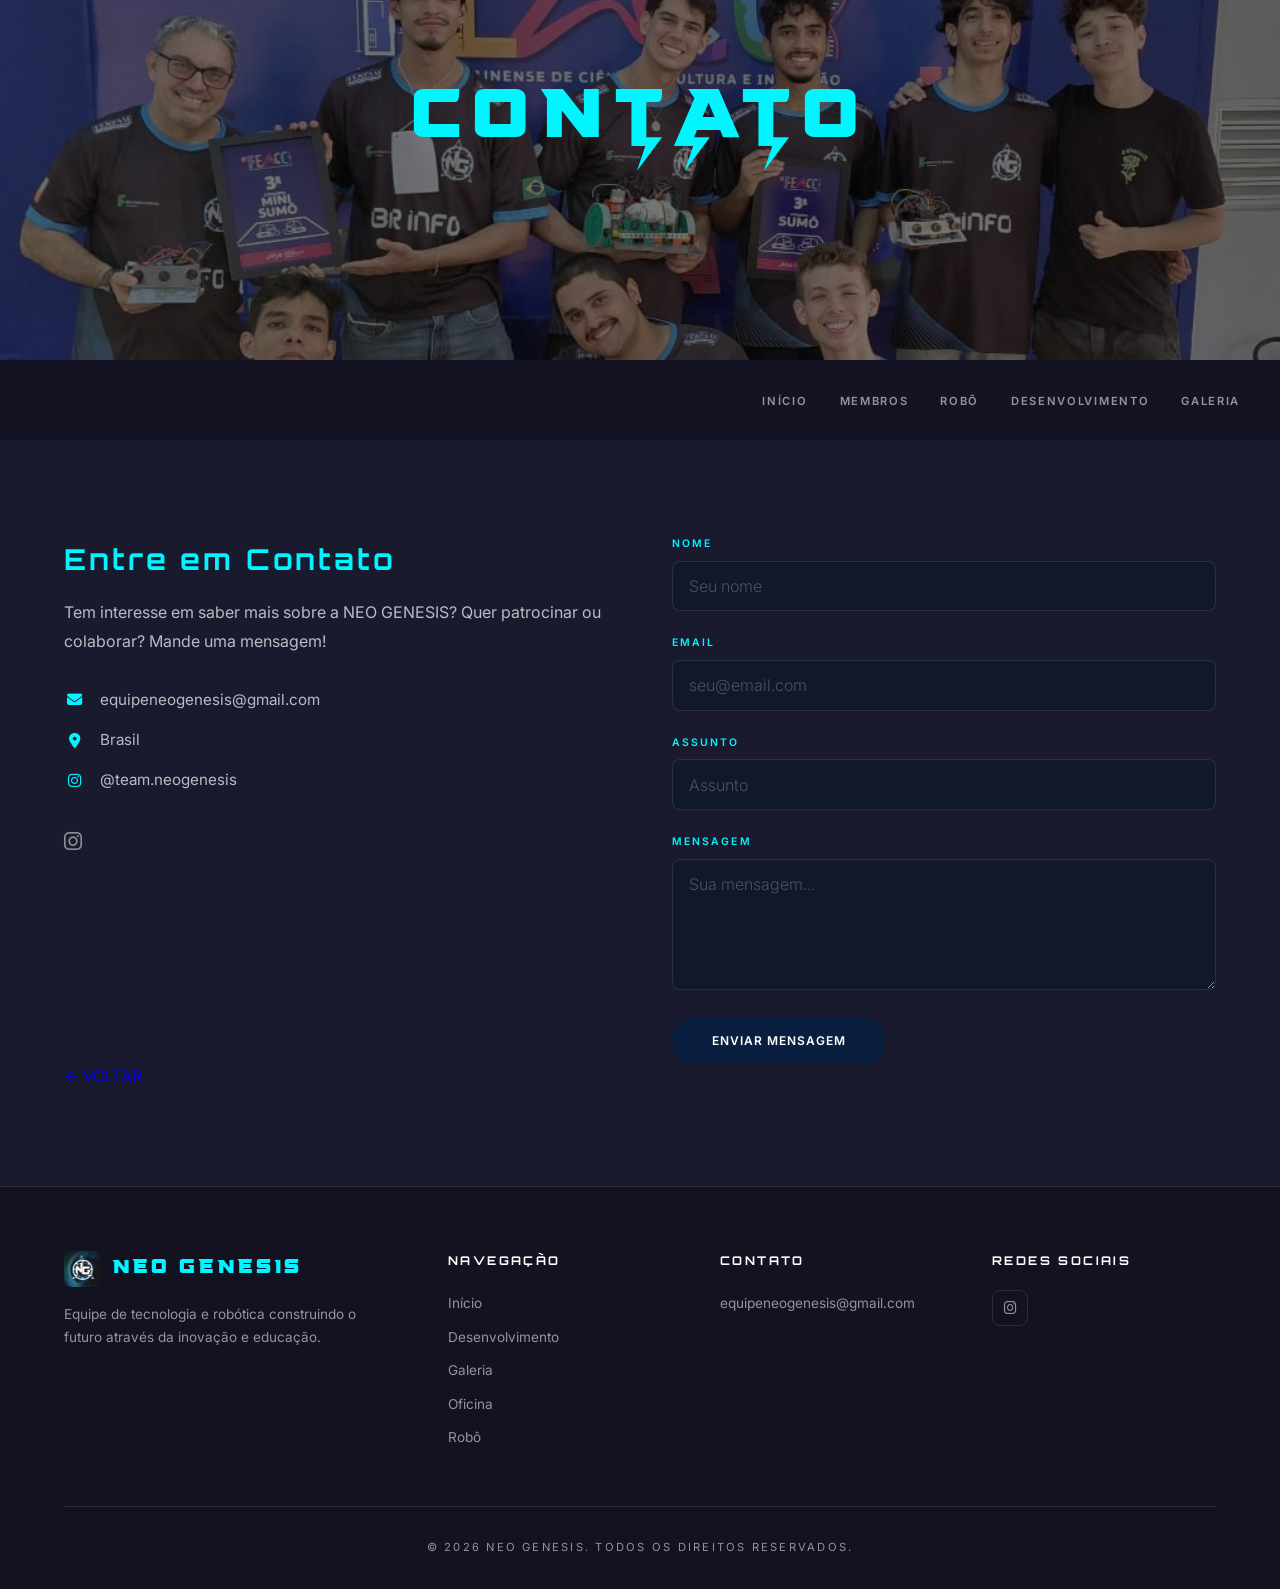
==== commit 259ac0b5: "fix: corrige estrutura e estilos da pagina de contato" ====
--- a/pages/contato.html
+++ b/pages/contato.html
@@ -65,15 +65,15 @@
             <div class="contato-detalhes">
               <div class="contato-item">
                 <i class="fas fa-envelope"></i>
-                <a href="mailto:equipeneogenesis@gmail.com" style="color: inherit; text-decoration: none;">equipeneogenesis@gmail.com</a>
+                <a href="mailto:equipeneogenesis@gmail.com">equipeneogenesis@gmail.com</a>
               </div>
               <div class="contato-item">
                 <i class="fas fa-map-marker-alt"></i>
                 <span>Brasil</span>
               </div>
               <div class="contato-item">
-                <i class="fas fa-globe"></i>
-                <span>@neogenesis</span>
+                <i class="fab fa-instagram"></i>
+                <a href="https://www.instagram.com/team.neogenesis/" target="_blank" rel="noopener">@team.neogenesis</a>
               </div>
             </div>
             <div class="contato-social">
@@ -112,10 +112,7 @@
     </section>
   </main>
 
-  <script defer src="../3-scripts/main.js"></script>
-  <script defer src="../3-scripts/navbar.js"></script>
-  <script defer src="../3-scripts/form-contato.js"></script>
-    <footer class="footer">
+  <footer class="footer">
       <div class="container">
         <div class="footer__grid">
           <div class="footer__brand">
@@ -153,6 +150,10 @@
         </div>
       </div>
     </footer>
+
+  <script defer src="../3-scripts/main.js"></script>
+  <script defer src="../3-scripts/navbar.js"></script>
+  <script defer src="../3-scripts/form-contato.js"></script>
 </body>
 </html>
 
--- a/2-estilos/contato.css
+++ b/2-estilos/contato.css
@@ -32,6 +32,10 @@
   width: 20px;
   text-align: center;
 }
+.contato-item a {
+  color: inherit;
+  text-decoration: none;
+}
 .contato-social {
   display: flex;
   gap: 1rem;
@@ -48,6 +52,9 @@
 .contato-form-wrapper .contact-form {
   max-width: 100%;
 }
+.contato-form-wrapper .form-btn {
+  margin-top: -0.25rem;
+}
 
 .page-header {
   align-items: flex-start;
@@ -58,9 +65,6 @@
   .contato-layout {
     grid-template-columns: 1fr;
     gap: 2rem;
-  }
-  .contato-form-wrapper .contact-form {
-    max-width: 100%;
   }
   .contato-social {
     justify-content: center;
